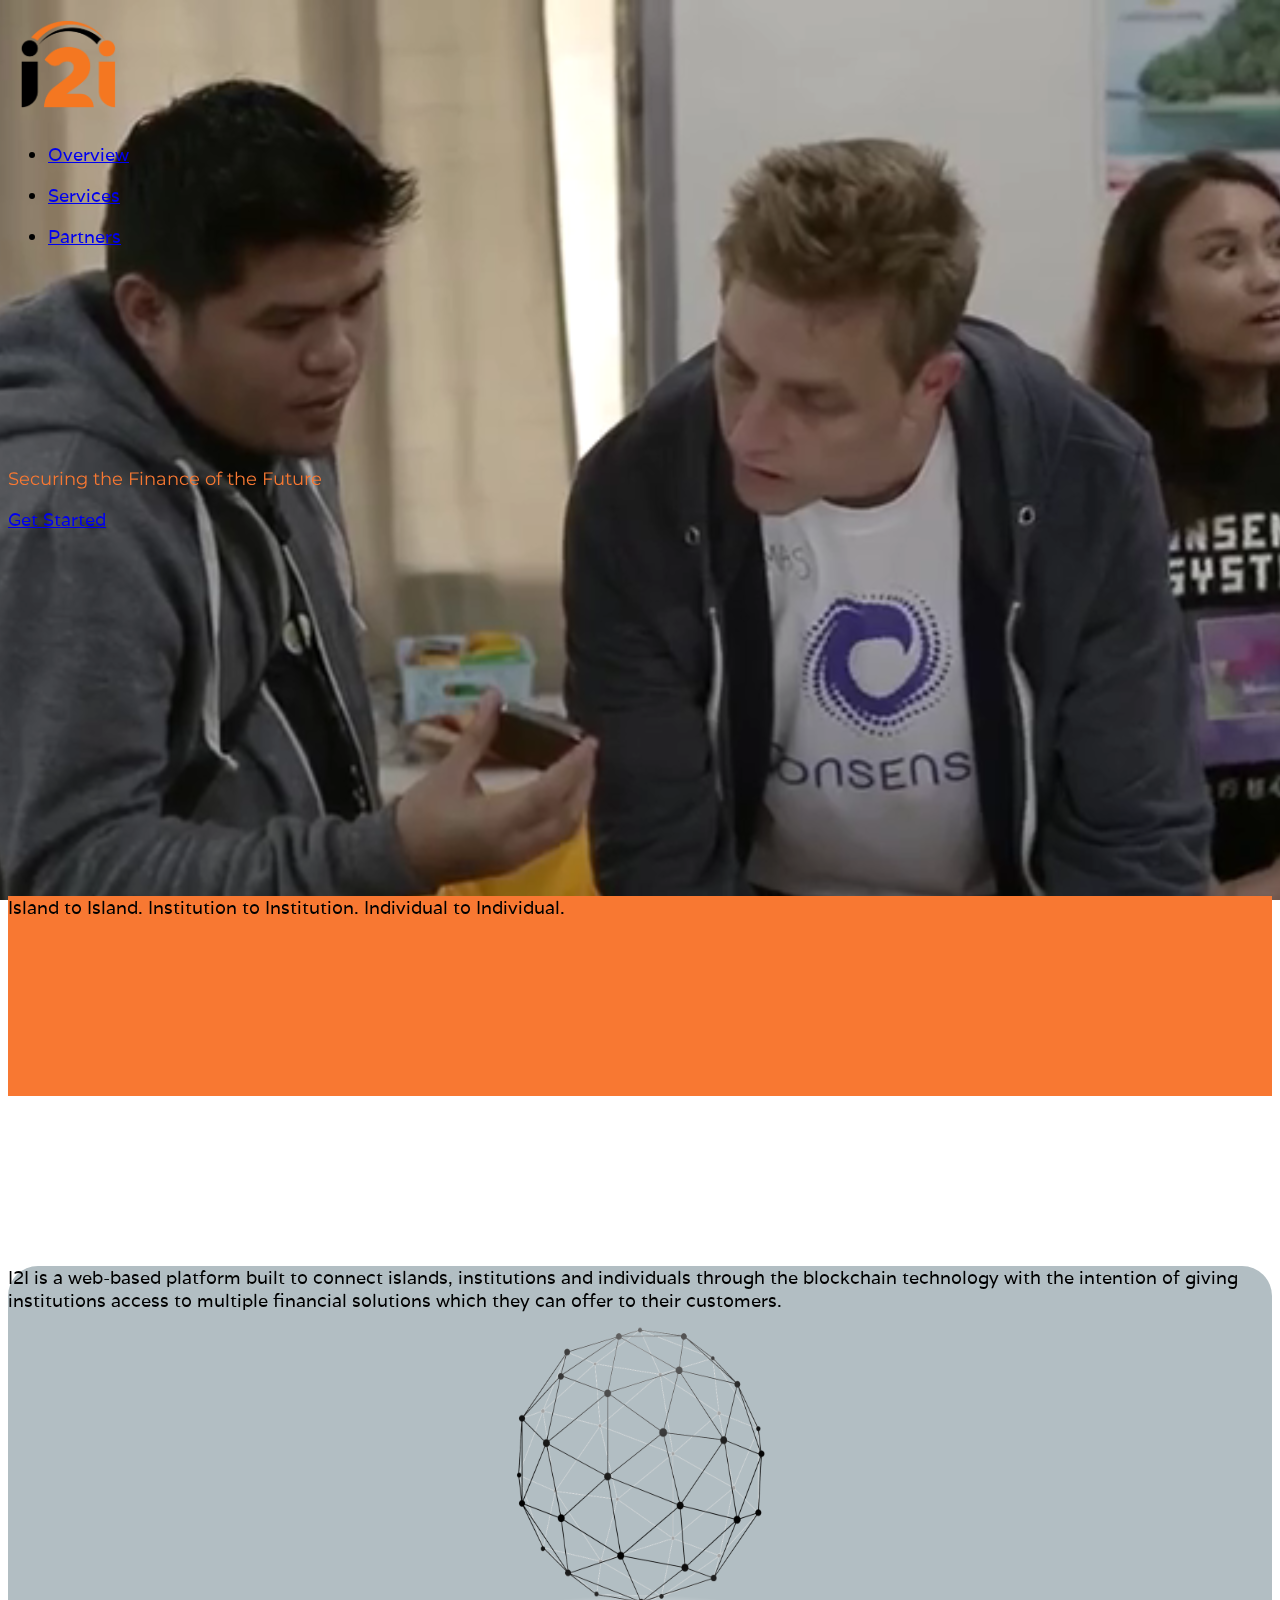
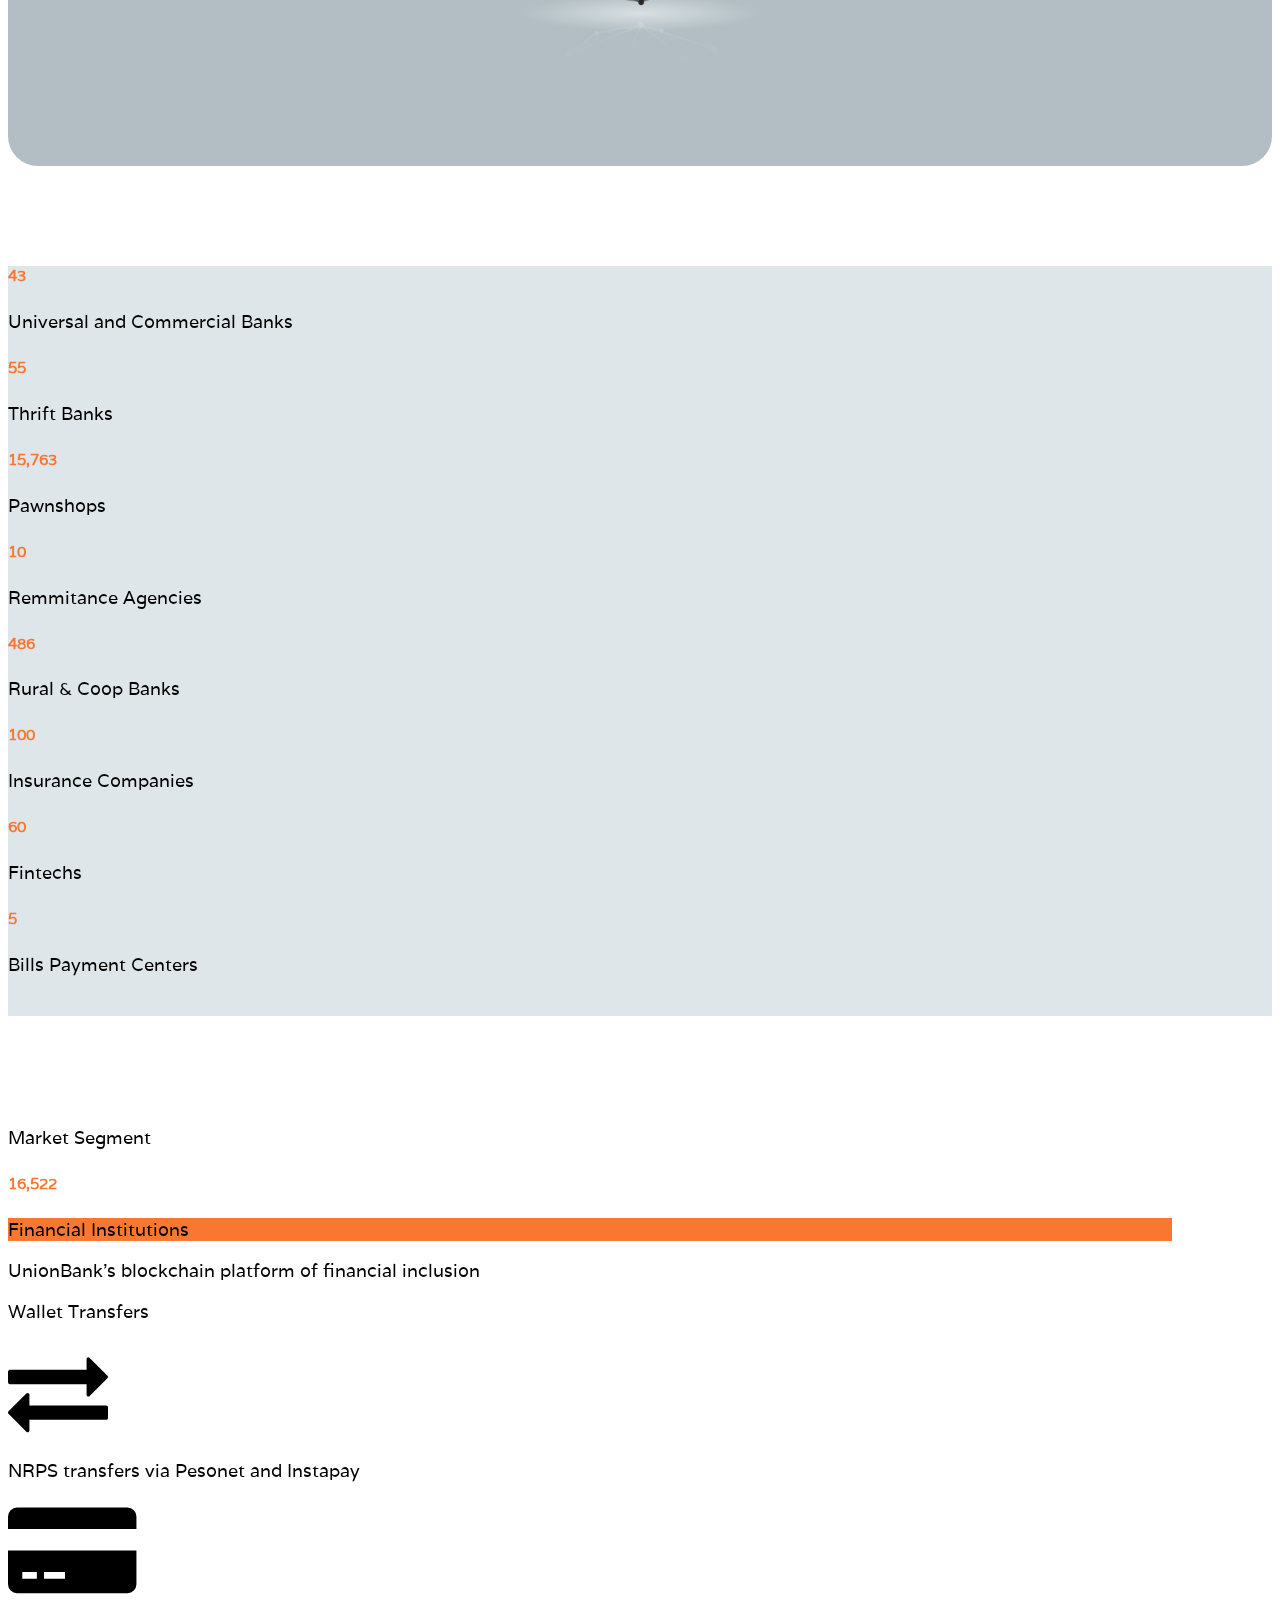
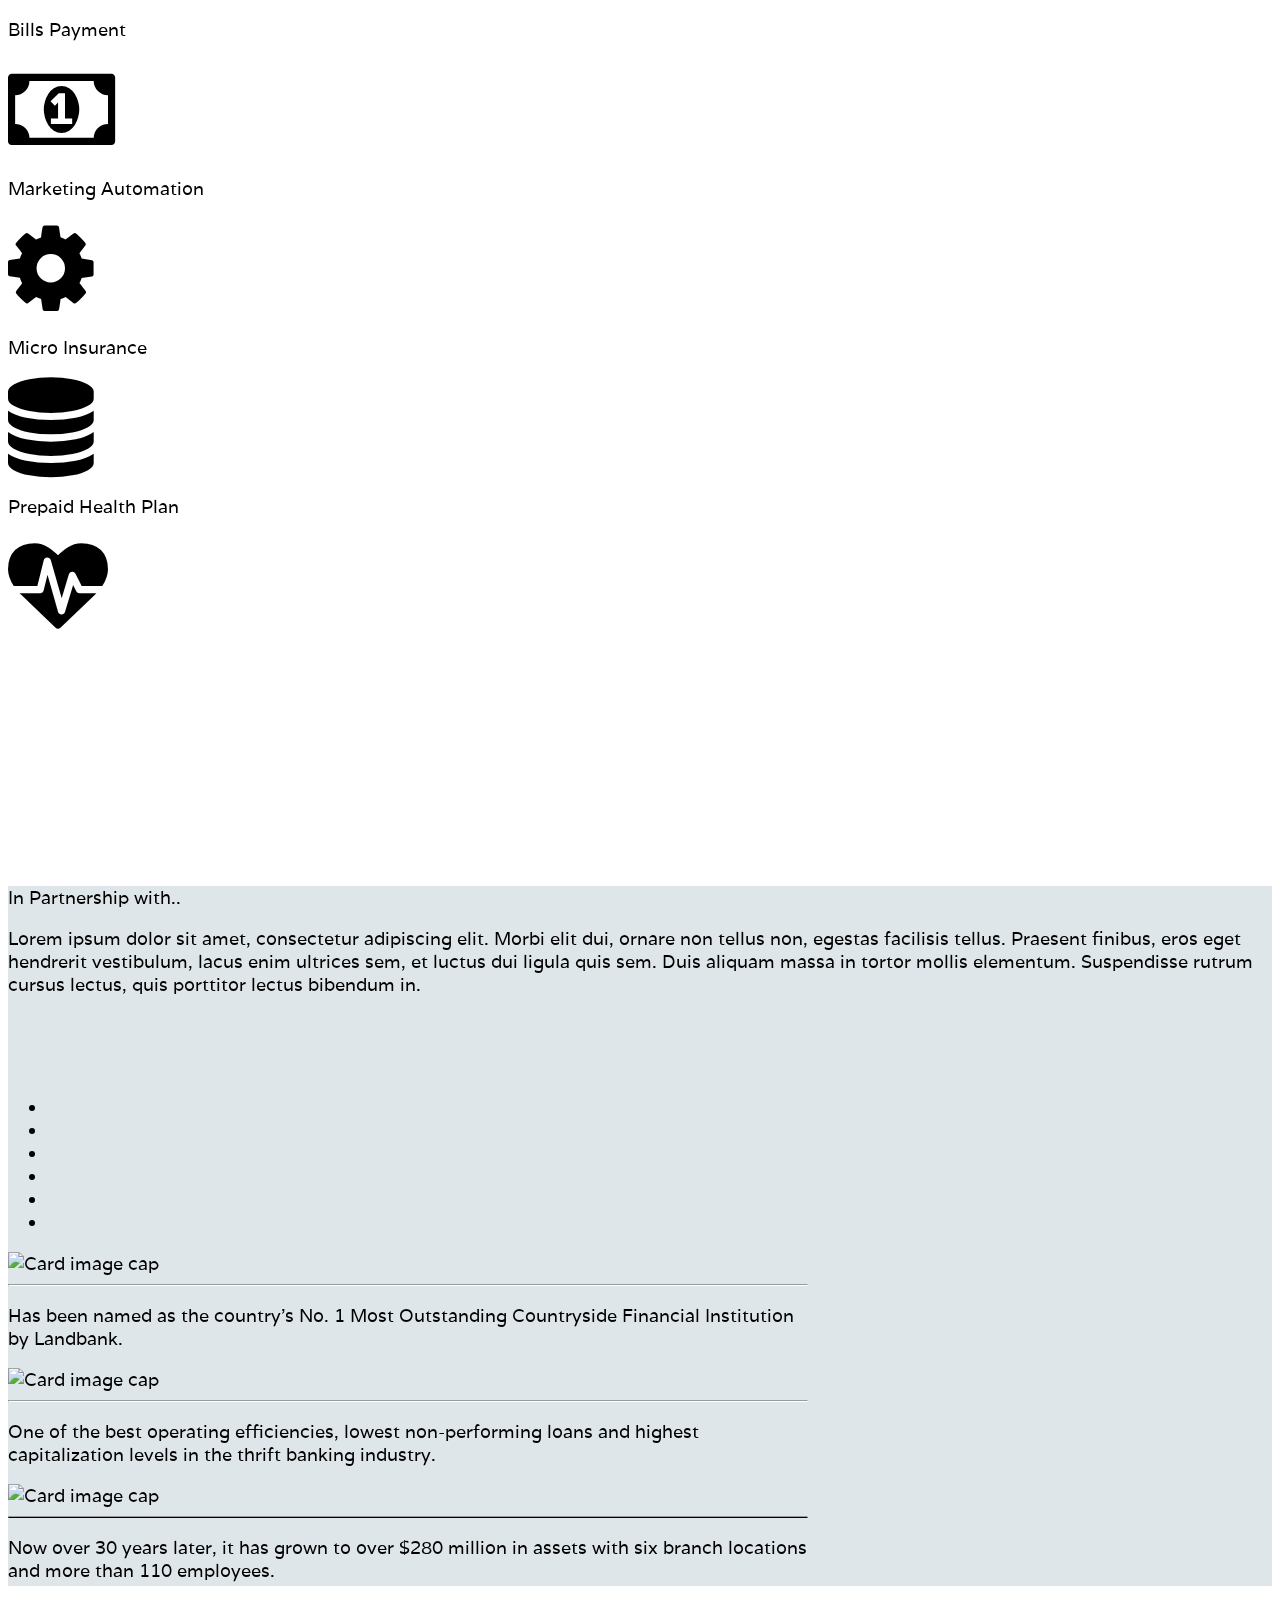
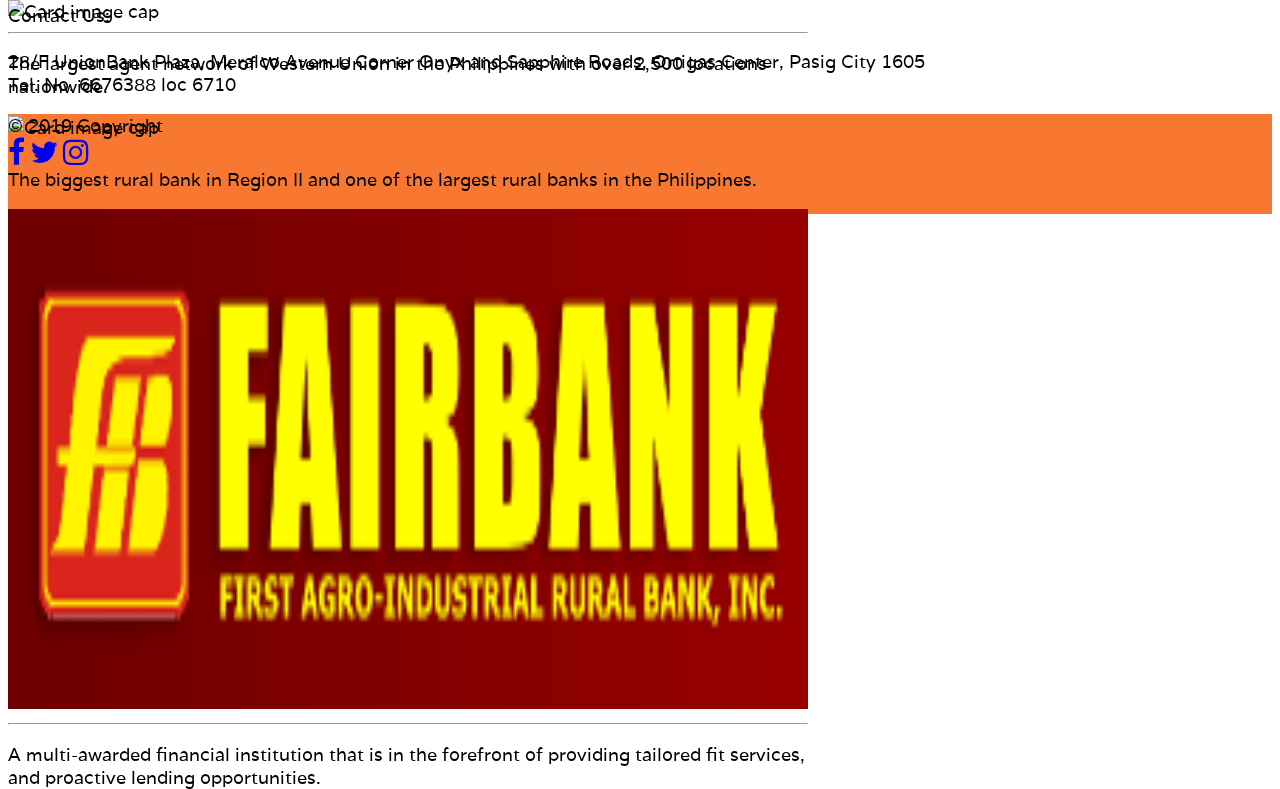
==== index.html @ b844dcfd "Updated code for the 000webhost" ====
<!doctype html>
<html lang="en">
  <head>
    <!-- Required meta tags -->
    <meta charset="utf-8">
    <meta name="viewport" content="width=device-width, initial-scale=1, shrink-to-fit=no">

    <!-- Bootstrap CSS -->
    <link rel="stylesheet" href="https://stackpath.bootstrapcdn.com/bootstrap/4.3.0/css/bootstrap.min.css" integrity="sha384-PDle/QlgIONtM1aqA2Qemk5gPOE7wFq8+Em+G/hmo5Iq0CCmYZLv3fVRDJ4MMwEA" crossorigin="anonymous">
    <!-- Font CSS -->
    <link href="https://fonts.googleapis.com/css?family=Varela|Montserrat" rel="stylesheet">
    <link href="https://stackpath.bootstrapcdn.com/font-awesome/4.7.0/css/font-awesome.min.css" rel="stylesheet" integrity="sha384-wvfXpqpZZVQGK6TAh5PVlGOfQNHSoD2xbE+QkPxCAFlNEevoEH3Sl0sibVcOQVnN" crossorigin="anonymous">
    <link rel="stylesheet" type="text/css" href="static/css/style.css">
    <title>Project I2I</title>
  </head>
  <body>
    <section>
    <nav id="navbar" class="navbar navbar-expand-sm">
        <a class="navbar-brand">
          <img src="static/images/i2ilogo.png" class="navbar-brand logo ">
        </a>
        <div class="navbar ml-auto">
          <ul class="navbar-nav ">
            <li class="nav-item  px-4">
              <a href="#i2i" class="nav-link text-white">Overview</a>
            </li>
          </ul>
          <ul class="navbar-nav">
            <li class="nav-item  px-4">
              <a href="#overview" class="nav-link text-white">Services</a>
            </li>
          </ul>
          <ul class="navbar-nav">
            <li class="nav-item  px-4">
               <a href="#partner" class="nav-link text-white">Partners</a>
            </li>
          </ul>
        </div>
    </nav>
    <div class="container slogan">
      <div class="row">
        <div class="col-md-12">
          <div class="text-center">
            <p class="display-3 text-center text-white" style="font-family: 'Montserrat', sans-serif;">Securing the Finance of the Future</p>
          </div>
        </div>
      </div>
      <div class="row">
        <div class="col-md-12">
          <div class="text-center">
            <a href="#i2i" class="btn btn-primary btn-lg">Get Started</a>
          </div>
        </div>
      </div>
    </div>
     <div>
    <video autoplay muted loop id="video">
      <source src="static/images/i2ivideo.mp4" type="video/mp4">
    </video>
    </div>
    </section>
    
    <button onclick="topFunction()" id="myBtn" title="Go to top"><i class="fa fa-arrow-circle-up" aria-hidden="true" style="font-size:30px;"></i></button>
    
    <div id="i2i">
      <div class="row">
        <div class="col-md-12">
          <div class="text-center">
            <p class="display-4 pt-2 px-5 py-5 text-white">Island to Island. Institution to Institution. Individual to Individual.</p>
          </div>
        </div>
      </div>
    </div>


    <div id="wip">
        <div class="container mt-4">
             <div class="shadow-lg p-5 mb-3 rounded blockchain-img" style="background-color: #b2bec3;height:500px;">
                <div class="row">
                    <div class="col-md-4">
                        <div class="flip-card">
                            <div class="flip-card-inner">
                                <div class="flip-card-front">
                                    <img src="static/images/blockchain.png" height="400" width="360">
                                </div>
                                <div class="flip-card-back text p-3 mb-5">
                                  <p class="text center shadow-lg p-5 mb-5 flipcolor" >We aim to bring the unbanked in the Philippines to the financial system! </p>
                                </div>
                              </div>
                            </div>
                    </div>
                    <div class="col-md-8">
                        <p class="text-center" style="margin-top: 170px">I2I is a web-based platform built to connect islands, institutions and individuals through the blockchain technology with the intention of giving institutions access to multiple financial solutions which they can offer to their customers.</p>
                    </div>
                </div>
            </div>
        </div>
    </div>

    <div id="services" >
      <div class="content">
        <div class="row mt-5 px-5 py-5">
          <div class="col-md-8">
            <div class="row">
              <div class="col-md-6">
              <div class="card pl-5 bank-card" style="width: 18rem;">
                <div class="card-body">
                  <h5 class="card-title display-4">43</h5>
                  <p class="card-text text-white">Universal and Commercial Banks</p>
                </div>
              </div>
              <div class="card pl-5 bank-card" style="width: 18rem;">
                <div class="card-body">
                  <h5 class="card-title display-4 ">55</h5>
                  <p class="card-text text-white">Thrift Banks</p>
                </div>
              </div>
              <div class="card pl-5 bank-card" style="width: 18rem;">
                <div class="card-body">
                  <h5 class="card-title display-4">15,763</h5>
                  <p class="card-text text-white">Pawnshops</p>
                </div>
              </div>  
               <div class="card pl-5 bank-card" style="width: 18rem;">
                <div class="card-body">
                  <h5 class="card-title display-4">10</h5>
                  <p class="card-text text-white">Remmitance Agencies</p>
                </div>
              </div>  
              </div>
              <div class="col-md-6">
                <div class="card bank-card" style="width: 18rem;">
                <div class="card-body">
                  <h5 class="card-title display-4">486</h5>
                  <p class="card-text text-white">Rural & Coop Banks</p>
                </div>
              </div>
              <div class="card bank-card" style="width: 18rem;">
                <div class="card-body">
                  <h5 class="card-title display-4">100</h5>
                  <p class="card-text text-white">Insurance Companies</p>
                </div>
              </div>
              <div class="card bank-card" style="width: 18rem;">
                <div class="card-body">
                  <h5 class="card-title display-4">60</h5>
                  <p class="card-text text-white">Fintechs</p>
                </div>
              </div>
               <div class="card bank-card" style="width: 18rem;">
                <div class="card-body">
                  <h5 class="card-title display-4">5</h5>
                  <p class="card-text text-white">Bills Payment Centers</p>
                </div>
              </div>  
              </div>
            </div>
          </div>
          <div class="col-md-4">
            <div class="card text-center" style="margin-top: 150px; margin-right: 100px;">
              <div class="card-header">
                Market Segment
              </div>
              <div class="card-body">
                <h5 class="card-title display-3" >16,522</h5>
              </div>
              <div class="card-footer text-white" style="background-color: #f87832 ">
                Financial Institutions
              </div>
            </div>
          </div>
    </div>


<div id="overview">
      <div class="container text-center mb-5"  >
        <p class="h3 pt-5" >UnionBank’s blockchain platform of financial inclusion</p>
        <div class="row">
          <div class="card mt-5 ml-4 overview-card" style="width: 18rem;" >
            <div class="card-body" >
              <p class="card-text">Wallet Transfers</p>
              <i class="fa fa-exchange" aria-hidden="true"></i>
            </div>
          </div>
          <div class="card mt-5 ml-4 overview-card" style="width: 30rem;">
            <div class="card-body">
              <p class="card-text"> NRPS transfers via Pesonet and Instapay</p>
              <i class="fa fa-credit-card-alt" aria-hidden="true"></i>
            </div>
          </div>
          <div class="card mt-5 ml-4 overview-card" style="width: 18rem;">
            <div class="card-body">
              <p class="card-text">Bills Payment</p>
              <i class="fa fa-money" aria-hidden="true"></i>
            </div>
          </div>
          <div class="card mt-5 ml-4 overview-card" style="width: 18rem;">
            <div class="card-body">
              <p class="card-text">Marketing Automation</p>
              <i class="fa fa-cog" aria-hidden="true"></i>
            </div>
          </div>
          <div class="card mt-5 ml-4 overview-card" style="width: 30rem;">
            <div class="card-body">
              <p class="card-text">Micro Insurance</p>
              <i class="fa fa-database" aria-hidden="true"></i>
            </div>
          </div>
          <div class="card my-5 ml-4 overview-card" style="width: 18rem;">
            <div class="card-body">
              <p class="card-text">Prepaid Health Plan</p>
              <i class="fa fa-heartbeat" aria-hidden="true"></i>
            </div>
          </div>
        </div>
    </div>

    <div id="partner" style="height:700px;">
        <div class="row">
            <div class="col-md-5 px-5" style="margin-top:250px;">
                <p class="text-center text-white">In Partnership with..</p>
                <p class="text-center text-white ">Lorem ipsum dolor sit amet, consectetur adipiscing elit. Morbi elit dui, ornare non tellus non, egestas facilisis tellus. Praesent finibus, eros eget hendrerit vestibulum, lacus enim ultrices sem, et luctus dui ligula quis sem. Duis aliquam massa in tortor mollis elementum. Suspendisse rutrum cursus lectus, quis porttitor lectus bibendum in.</p>
            </div>
            <div class="col-md-7 px-5" style="margin-top:100px;">
            <div id="demo" class="carousel slide carousel-fade" data-ride="carousel" style="width:800px;height:500px;">
    
              <!-- Indicators -->
              <ul class="carousel-indicators carousel-fade ">
                <li data-target="#demo" data-slide-to="0" class="active"></li>
                <li data-target="#demo" data-slide-to="1"></li>
                <li data-target="#demo" data-slide-to="2"></li>
                <li data-target="#demo" data-slide-to="3"></li>
                <li data-target="#demo" data-slide-to="4"></li>
                <li data-target="#demo" data-slide-to="5"></li>
              </ul>
            
              <!-- The slideshow -->
              <div class="carousel-inner text-center">
                <div class="carousel-item active">
                    <div class="card" style="width:800px;height:100%;border:none">
                      <img class="card-img-top" src="https://pbs.twimg.com/profile_images/873023569638244353/_a5r0OQT_400x400.jpg" style="100%;height:500px;"  alt="Card image cap">
                       <div class="carousel-caption d-none d-md-block">
                        <hr style="border-bottom: 1px solid white">
                        <p>Has been named as the country’s No. 1 Most Outstanding Countryside Financial Institution by Landbank.</p>
                      </div>
                    </div>
                </div>
                <div class="carousel-item">
                    <div class="card partners-card" style="width:800px;height:100%;border:none">
                      <img class="card-img-top" src="http://directory.clix.com.ph/images/logos/9615.jpg" style="100%;height:500px;"  alt="Card image cap">
                     <div class="carousel-caption d-none d-md-block">
                        <hr style="border-bottom: 1px solid white">
                        <p>One of the best operating efficiencies, lowest non-performing loans and highest capitalization levels in the thrift banking industry.</p>
                     </div>
                    </div>
                </div>
                <div class="carousel-item">
                    <div class="card partners-card" style="width:800px;height:100%;border:none">
                      <img class="card-img-top border" src="https://d187qskirji7ti.cloudfront.net/companies/wide_images/000/006/492/1463131508_large.jpg" style="width:100%;height:500px;" alt="Card image cap">
                    <div class="carousel-caption d-none d-md-block">
                        <hr style="border-bottom: 1px solid black">
                        <p class="text-dark">Now over 30 years later, it has grown to over $280 million in assets with six branch locations and more than 110 employees.</p>
                     </div>
                    </div>
                </div>
                <div class="carousel-item">
                    <div class="card partners-card" style="width:800px;height:100%;border:none">
                      <img class="card-img-top" src="https://lh3.googleusercontent.com/kyImufW8flUw5e1UObqcyJPx7d7owifpdUeMZQmkzbMTlskyjHpBtbG8duMPg1fpibM" style="width:100%;height:500px;" alt="Card image cap">
                     <div class="carousel-caption d-none d-md-block">
                       <hr style="border-bottom: 1px solid white">
                        <p class="text-dark">The largest agent network of Western Union in the Philippines with over 
                        2,500 locations nationwide.</p>
                     </div>
                    </div>
                </div>
                 <div class="carousel-item">
                    <div class="card partners-card" style="width:800px;height:100%;border:none">
                      <img class="card-img-top" src="https://encrypted-tbn0.gstatic.com/images?q=tbn:ANd9GcTP7bmNGU-xNNdyThg5Bu9twkxRZ1nEDHJSlQ_YUp0R6O_DfC--" style="width:100%;height:500px;" alt="Card image cap">
                      <div class="carousel-caption d-none d-md-block">
                       <hr style="border-bottom: 1px solid white">
                        <p class="text-dark">The biggest rural bank in Region II and one of the largest rural banks in the Philippines.</p>
                      </div>
                    </div>
                </div>
                <div class="carousel-item" >
                    <div class="card partners-card" style="width:800px;height:100%;border:none;">
                      <img class="card-img-top" src="static/images/z.png" style="width:100%;height:500px;" alt="Card image cap">
                      <div class="carousel-caption d-none d-md-block">
                       <hr style="border-bottom: 1px solid white">
                        <p>A  multi-awarded financial institution that is in the forefront of providing tailored fit services, and proactive lending opportunities.</p>
                      </div>
                    </div>
                </div>
              </div>
            
              <!-- Left and right controls -->
              <a class="carousel-control-prev" href="#demo" data-slide="prev">
                <span class="carousel-control-prev-icon"></span>
              </a>
              <a class="carousel-control-next" href="#demo" data-slide="next">
                <span class="carousel-control-next-icon"></span>
              </a>
              </div>
            </div>
        </div>   
    </div>
    
    

      <div class="container">
        <div class="row ">
            <div class="col-md-4 my-5">
                <p>Contact Us: <br><br>28/F UnionBank Plaza, Meralco Avenue
                    Corner Onyx and Sapphire Roads, Ortigas Center, Pasig City 1605<br>
                    Tel. No. 6676388 loc 6710<br></p>
            </div>
            <div class="col-md-4 "></div>
            <div class="col-md-4 ml-auto mt-5">
             
            </div>
            </div>
        </div>
        
    <footer class="footer">
        <div class="row">
            <div class="col-md-4"></div>
            <div class="col-md-4">
                <div class="text-center text-white mt-5"> © 2019 Copyright</div>
            </div>
            <div class="col-md-4 text-center">
                 <a href="#"><i class="fa fa-facebook px-4 mt-5" aria-hidden="true" style="font-size: 30px"></i></a>
                 <a href="#"><i class="fa fa-twitter  px-4 mt-5" aria-hidden="true" style="font-size: 30px"></i></a>
                 <a href="#"><i class="fa fa-instagram  px-4 mt-5" aria-hidden="true" style="font-size: 30px"></i></a>
            </div>    
        </div>
    </footer>
  

   
    <!-- Optional JavaScript -->
    <!-- jQuery first, then Popper.js, then Bootstrap JS -->
    <script src="https://code.jquery.com/jquery-3.3.1.slim.min.js" integrity="sha384-q8i/X+965DzO0rT7abK41JStQIAqVgRVzpbzo5smXKp4YfRvH+8abtTE1Pi6jizo" crossorigin="anonymous"></script>
    <script src="https://cdnjs.cloudflare.com/ajax/libs/popper.js/1.14.7/umd/popper.min.js" integrity="sha384-UO2eT0CpHqdSJQ6hJty5KVphtPhzWj9WO1clHTMGa3JDZwrnQq4sF86dIHNDz0W1" crossorigin="anonymous"></script>
    <script src="https://stackpath.bootstrapcdn.com/bootstrap/4.3.0/js/bootstrap.min.js" integrity="sha384-7aThvCh9TypR7fIc2HV4O/nFMVCBwyIUKL8XCtKE+8xgCgl/PQGuFsvShjr74PBp" crossorigin="anonymous"></script>
    <script>
        // When the user scrolls down 20px from the top of the document, show the button
        window.onscroll = function() {scrollFunction()};
        
        function scrollFunction() {
          if (document.body.scrollTop > 20 || document.documentElement.scrollTop > 20) {
            document.getElementById("myBtn").style.display = "block";
          } else {
            document.getElementById("myBtn").style.display = "none";
          }
        }
        
        // When the user clicks on the button, scroll to the top of the document
        function topFunction() {
          document.body.scrollTop = 0; // For Safari
          document.documentElement.scrollTop = 0; // For Chrome, Firefox, IE and Opera
        }
    </script>
  </body>
</html>
---- static/css/style.css ----
html {
      scroll-behavior: smooth;
    }
     body{
        font-family: 'Varela', sans-serif;
        font-size: 18px;
      }
      .overview-card, .bank-card, .partners-card{
        border: none;
        background-color: transparent;
      }
      .card-title{
        color: #f87832;
      }
      nav{
        z-index: 1;
      }
      .slogan{
        z-index: 1;
        margin-top: 220px;
        position: relative;
        color: #f87832;
      }
      .logo{
        height: 7rem;
        padding-top: 0;
      }
      #video{
         position: absolute;
          top: 50%; 
          left: 50%;
          -webkit-transform: translateX(-50%) translateY(-50%);
          transform: translateX(-50%) translateY(-50%);
          min-width: 100%; 
          min-height: 100%; 
          width: auto; 
          height: auto;
          z-index: -1000; 
          overflow: hidden;
        }
      #i2i{
        margin-top: 365px;
        background-color:#f87832;
        height: 200px;
      }
      #overview{
        background-color:#fff;
        height: 650px;
        }
      .fa{
        font-size: 100px;
      }
      #services{
        margin-top: 100px;
        background-color: #dfe6e9;
        background-attachment: fixed;
        height: 750px;
        background-image:linear-gradient( rgba(0, 0, 0, 0.7), rgba(0, 0, 0, 0.7) ), url("../images/sky.jpg");
      }
      #wip{
        background-color: #fff;
        height: 500px;
      }
      .blockchain-img{
        border-radius: 30px;
        margin-top: 50px; 
      }
      #partner{
        margin-top: 100px;
        background-color: #dfe6e9;
        height: 600px;
        background-size:cover;
        background-attachment:fixed;
        background-image:linear-gradient( rgba(0, 0, 0, 0.6), rgba(0, 0, 0, 0.6) ), url("https://fullhdpictures.com/wp-content/uploads/2016/12/Business-Partners-Wallpapers.jpg");
      }
      footer{
        background-color: #f87832;
        height: 100px;
      }
    #myBtn {
      display: none; /* Hidden by default */
      position: fixed; /* Fixed/sticky position */
      bottom: 20px; /* Place the button at the bottom of the page */
      right: 30px; /* Place the button 30px from the right */
      z-index: 99; /* Make sure it does not overlap */
      border: none; /* Remove borders */
      outline: none; /* Remove outline */
      color: white; /* Text color */
      cursor: pointer; /* Add a mouse pointer on hover */
      padding: 15px; /* Some padding */
      border-radius: 10px; /* Rounded corners */
      font-size: 9px; /* Increase font size */
    }
    
    #myBtn:hover {
      background-color: #555; /* Add a dark-grey background on hover */
    }
    
    /* The flip card container - set the width and height to whatever you want. We have added the border property to demonstrate that the flip itself goes out of the box on hover (remove perspective if you don't want the 3D effect */
.flip-card {
  background-color: transparent;
  border: none;
  perspective: 1000px; /* Remove this if you don't want the 3D effect */
}

/* This container is needed to position the front and back side */
.flip-card-inner {
  position: relative;
  width: 100%;
  height: 100%;
  text-align: center;
  transition: transform 0.8s;
  transform-style: preserve-3d;
}

/* Do an horizontal flip when you move the mouse over the flip box container */
.flip-card:hover .flip-card-inner {
  transform: rotateY(180deg);
}

/* Position the front and back side */
.flip-card-front, .flip-card-back {
  position: absolute;
  width: 100%;
  height: 100%;
  backface-visibility: hidden;
}

/* Style the front side (fallback if image is missing) */
.flip-card-front {
  background-color: #b2bec3;
  color: black;
}

/* Style the back side */
.flip-card-back {
  background-color: #b2bec3;
  color: white;
  transform: rotateY(180deg);
}

.flipcolor{
    font-family: 'Montserrat', sans-serif;
    margin-top:50px;
    font-size:22px;
    color:#f87832;
}
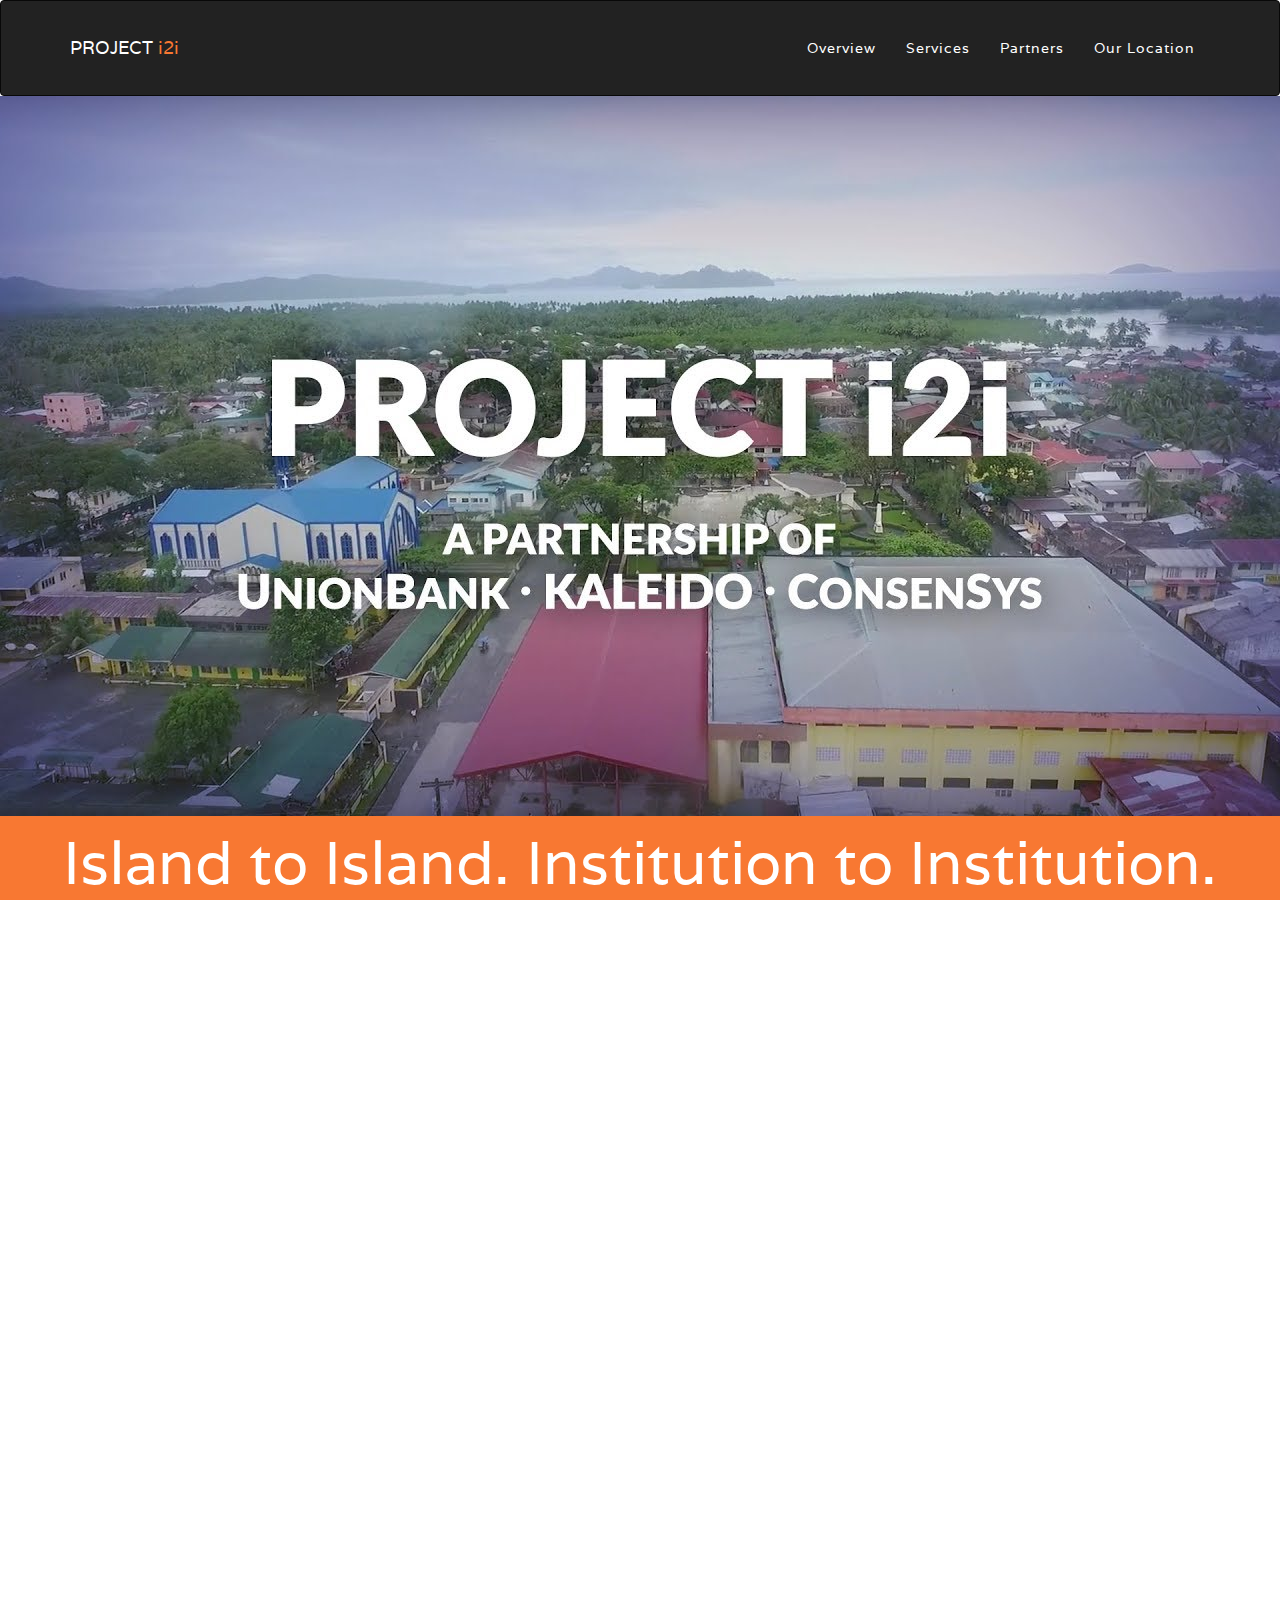
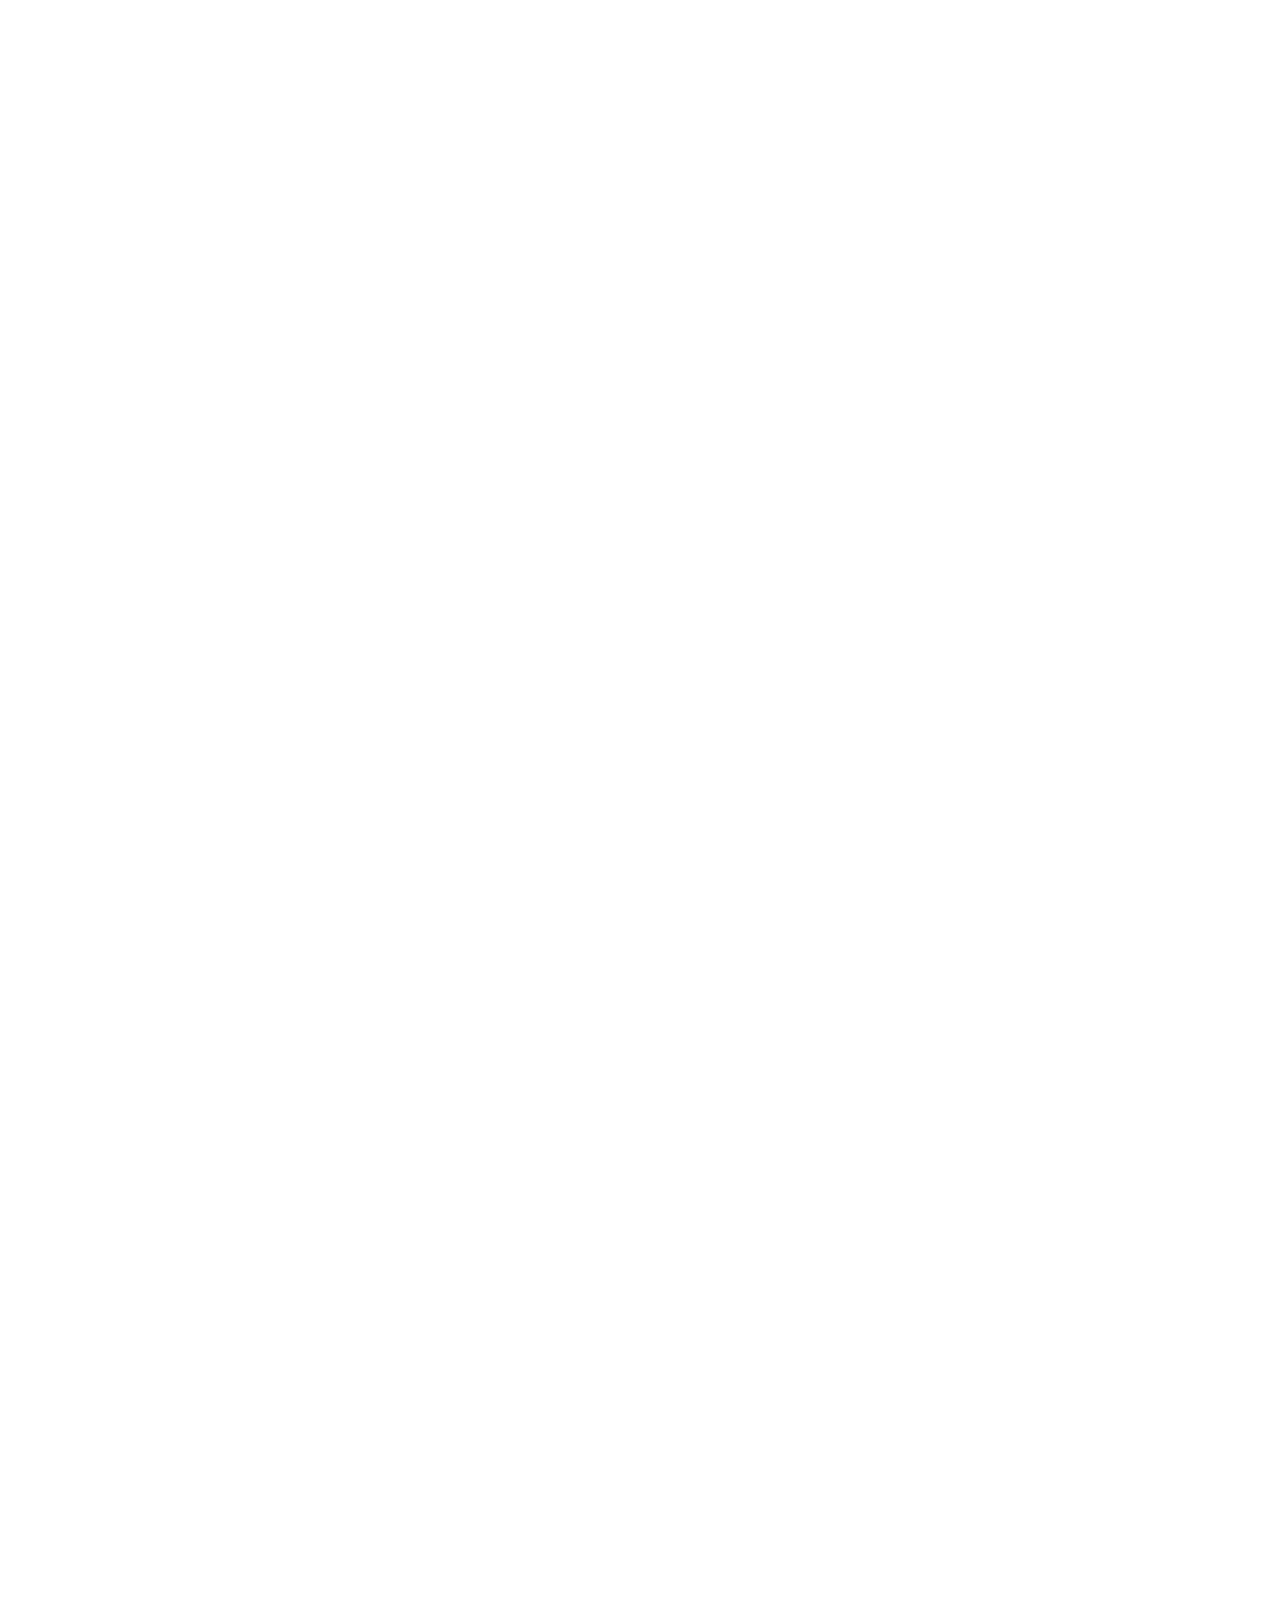
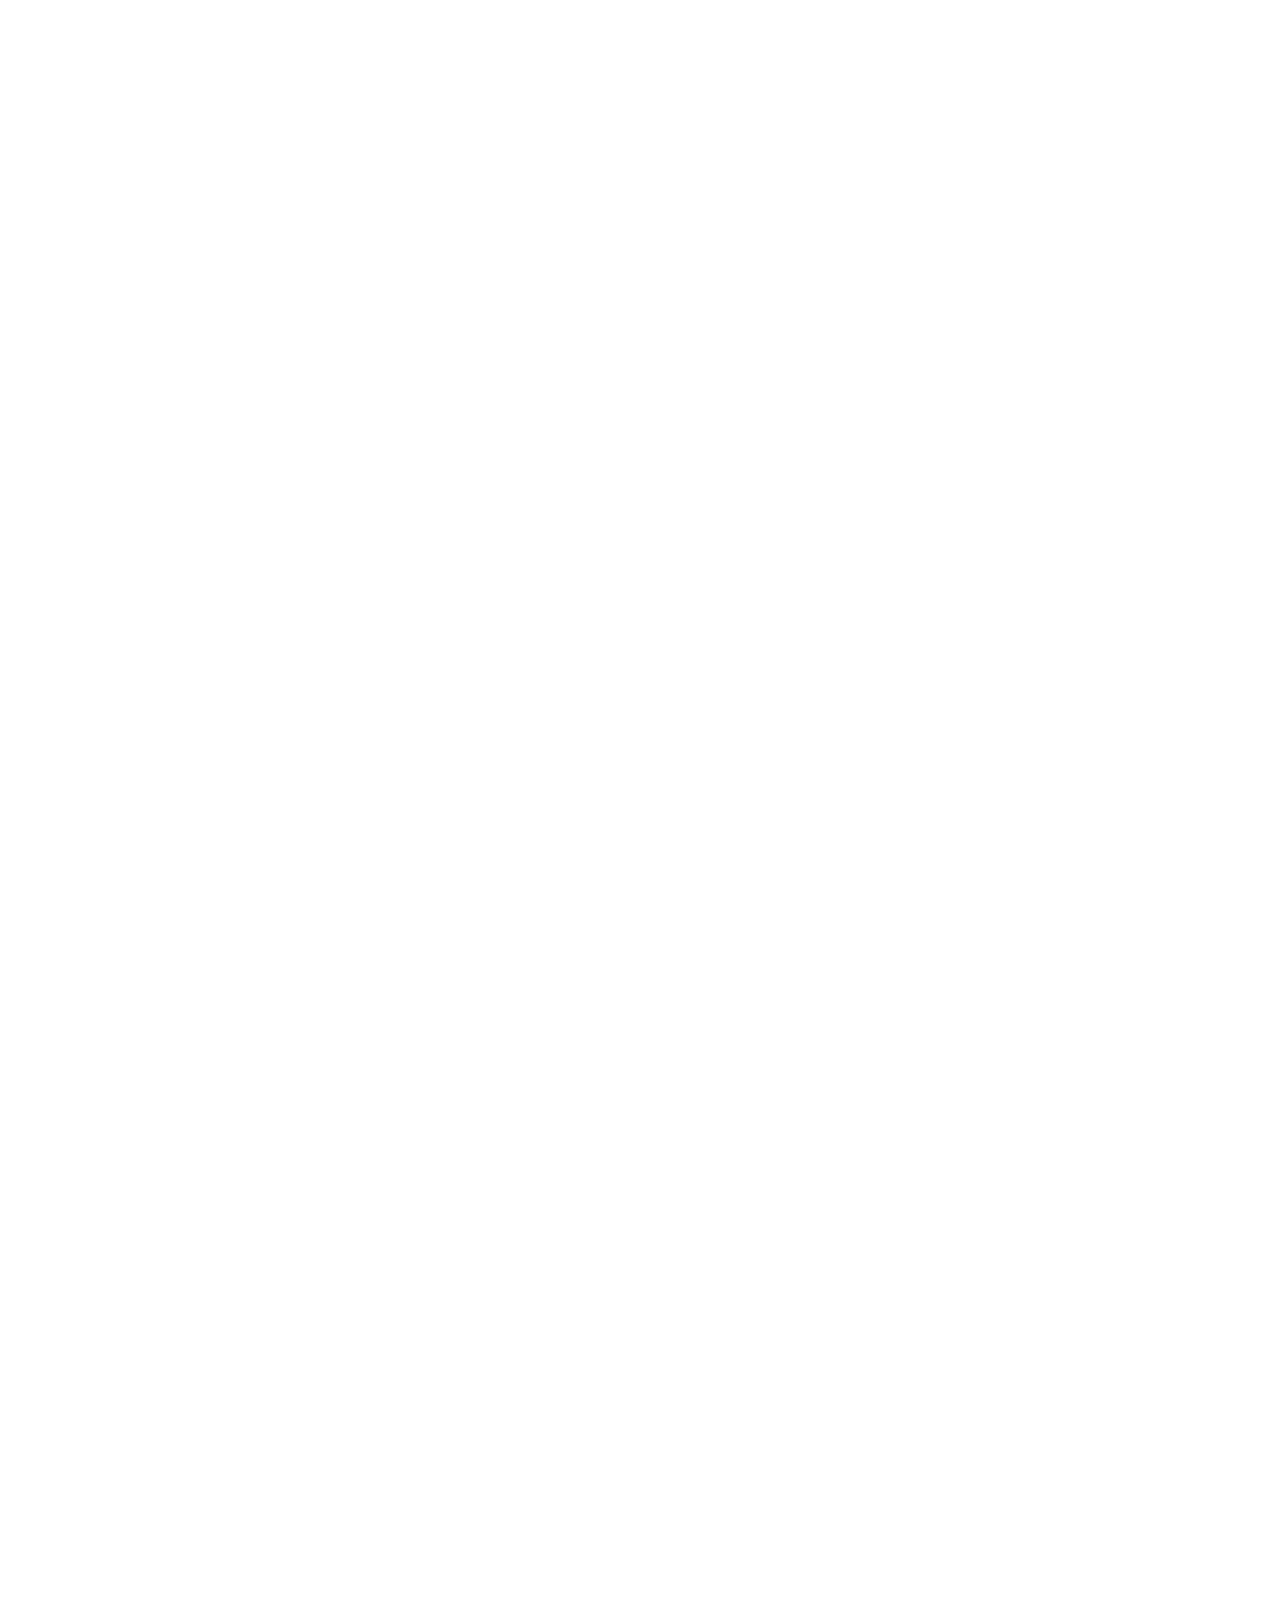
==== commit 55cb7746: "Final, mobile responsive" ====
--- a/index.html
+++ b/index.html
@@ -1,364 +1,332 @@
-<!doctype html>
-<html lang="en">
-  <head>
-    <!-- Required meta tags -->
-    <meta charset="utf-8">
-    <meta name="viewport" content="width=device-width, initial-scale=1, shrink-to-fit=no">
-
-    <!-- Bootstrap CSS -->
-    <link rel="stylesheet" href="https://stackpath.bootstrapcdn.com/bootstrap/4.3.0/css/bootstrap.min.css" integrity="sha384-PDle/QlgIONtM1aqA2Qemk5gPOE7wFq8+Em+G/hmo5Iq0CCmYZLv3fVRDJ4MMwEA" crossorigin="anonymous">
-    <!-- Font CSS -->
-    <link href="https://fonts.googleapis.com/css?family=Varela|Montserrat" rel="stylesheet">
-    <link href="https://stackpath.bootstrapcdn.com/font-awesome/4.7.0/css/font-awesome.min.css" rel="stylesheet" integrity="sha384-wvfXpqpZZVQGK6TAh5PVlGOfQNHSoD2xbE+QkPxCAFlNEevoEH3Sl0sibVcOQVnN" crossorigin="anonymous">
-    <link rel="stylesheet" type="text/css" href="static/css/style.css">
-    <title>Project I2I</title>
-  </head>
-  <body>
-    <section>
-    <nav id="navbar" class="navbar navbar-expand-sm">
-        <a class="navbar-brand">
-          <img src="static/images/i2ilogo.png" class="navbar-brand logo ">
-        </a>
-        <div class="navbar ml-auto">
-          <ul class="navbar-nav ">
-            <li class="nav-item  px-4">
-              <a href="#i2i" class="nav-link text-white">Overview</a>
-            </li>
-          </ul>
-          <ul class="navbar-nav">
-            <li class="nav-item  px-4">
-              <a href="#overview" class="nav-link text-white">Services</a>
-            </li>
-          </ul>
-          <ul class="navbar-nav">
-            <li class="nav-item  px-4">
-               <a href="#partner" class="nav-link text-white">Partners</a>
-            </li>
-          </ul>
-        </div>
-    </nav>
-    <div class="container slogan">
-      <div class="row">
-        <div class="col-md-12">
-          <div class="text-center">
-            <p class="display-3 text-center text-white" style="font-family: 'Montserrat', sans-serif;">Securing the Finance of the Future</p>
-          </div>
-        </div>
-      </div>
-      <div class="row">
-        <div class="col-md-12">
-          <div class="text-center">
-            <a href="#i2i" class="btn btn-primary btn-lg">Get Started</a>
-          </div>
-        </div>
-      </div>
-    </div>
-     <div>
-    <video autoplay muted loop id="video">
-      <source src="static/images/i2ivideo.mp4" type="video/mp4">
-    </video>
-    </div>
-    </section>
-    
-    <button onclick="topFunction()" id="myBtn" title="Go to top"><i class="fa fa-arrow-circle-up" aria-hidden="true" style="font-size:30px;"></i></button>
-    
-    <div id="i2i">
-      <div class="row">
-        <div class="col-md-12">
-          <div class="text-center">
-            <p class="display-4 pt-2 px-5 py-5 text-white">Island to Island. Institution to Institution. Individual to Individual.</p>
-          </div>
-        </div>
-      </div>
-    </div>
-
-
-    <div id="wip">
-        <div class="container mt-4">
-             <div class="shadow-lg p-5 mb-3 rounded blockchain-img" style="background-color: #b2bec3;height:500px;">
-                <div class="row">
-                    <div class="col-md-4">
-                        <div class="flip-card">
-                            <div class="flip-card-inner">
-                                <div class="flip-card-front">
-                                    <img src="static/images/blockchain.png" height="400" width="360">
-                                </div>
-                                <div class="flip-card-back text p-3 mb-5">
-                                  <p class="text center shadow-lg p-5 mb-5 flipcolor" >We aim to bring the unbanked in the Philippines to the financial system! </p>
-                                </div>
-                              </div>
-                            </div>
-                    </div>
-                    <div class="col-md-8">
-                        <p class="text-center" style="margin-top: 170px">I2I is a web-based platform built to connect islands, institutions and individuals through the blockchain technology with the intention of giving institutions access to multiple financial solutions which they can offer to their customers.</p>
-                    </div>
-                </div>
-            </div>
-        </div>
-    </div>
-
-    <div id="services" >
-      <div class="content">
-        <div class="row mt-5 px-5 py-5">
-          <div class="col-md-8">
-            <div class="row">
-              <div class="col-md-6">
-              <div class="card pl-5 bank-card" style="width: 18rem;">
-                <div class="card-body">
-                  <h5 class="card-title display-4">43</h5>
-                  <p class="card-text text-white">Universal and Commercial Banks</p>
-                </div>
-              </div>
-              <div class="card pl-5 bank-card" style="width: 18rem;">
-                <div class="card-body">
-                  <h5 class="card-title display-4 ">55</h5>
-                  <p class="card-text text-white">Thrift Banks</p>
-                </div>
-              </div>
-              <div class="card pl-5 bank-card" style="width: 18rem;">
-                <div class="card-body">
-                  <h5 class="card-title display-4">15,763</h5>
-                  <p class="card-text text-white">Pawnshops</p>
-                </div>
-              </div>  
-               <div class="card pl-5 bank-card" style="width: 18rem;">
-                <div class="card-body">
-                  <h5 class="card-title display-4">10</h5>
-                  <p class="card-text text-white">Remmitance Agencies</p>
-                </div>
-              </div>  
-              </div>
-              <div class="col-md-6">
-                <div class="card bank-card" style="width: 18rem;">
-                <div class="card-body">
-                  <h5 class="card-title display-4">486</h5>
-                  <p class="card-text text-white">Rural & Coop Banks</p>
-                </div>
-              </div>
-              <div class="card bank-card" style="width: 18rem;">
-                <div class="card-body">
-                  <h5 class="card-title display-4">100</h5>
-                  <p class="card-text text-white">Insurance Companies</p>
-                </div>
-              </div>
-              <div class="card bank-card" style="width: 18rem;">
-                <div class="card-body">
-                  <h5 class="card-title display-4">60</h5>
-                  <p class="card-text text-white">Fintechs</p>
-                </div>
-              </div>
-               <div class="card bank-card" style="width: 18rem;">
-                <div class="card-body">
-                  <h5 class="card-title display-4">5</h5>
-                  <p class="card-text text-white">Bills Payment Centers</p>
-                </div>
-              </div>  
-              </div>
-            </div>
-          </div>
-          <div class="col-md-4">
-            <div class="card text-center" style="margin-top: 150px; margin-right: 100px;">
-              <div class="card-header">
-                Market Segment
-              </div>
-              <div class="card-body">
-                <h5 class="card-title display-3" >16,522</h5>
-              </div>
-              <div class="card-footer text-white" style="background-color: #f87832 ">
-                Financial Institutions
-              </div>
-            </div>
-          </div>
-    </div>
-
-
-<div id="overview">
-      <div class="container text-center mb-5"  >
-        <p class="h3 pt-5" >UnionBank’s blockchain platform of financial inclusion</p>
-        <div class="row">
-          <div class="card mt-5 ml-4 overview-card" style="width: 18rem;" >
-            <div class="card-body" >
-              <p class="card-text">Wallet Transfers</p>
-              <i class="fa fa-exchange" aria-hidden="true"></i>
-            </div>
-          </div>
-          <div class="card mt-5 ml-4 overview-card" style="width: 30rem;">
-            <div class="card-body">
-              <p class="card-text"> NRPS transfers via Pesonet and Instapay</p>
-              <i class="fa fa-credit-card-alt" aria-hidden="true"></i>
-            </div>
-          </div>
-          <div class="card mt-5 ml-4 overview-card" style="width: 18rem;">
-            <div class="card-body">
-              <p class="card-text">Bills Payment</p>
-              <i class="fa fa-money" aria-hidden="true"></i>
-            </div>
-          </div>
-          <div class="card mt-5 ml-4 overview-card" style="width: 18rem;">
-            <div class="card-body">
-              <p class="card-text">Marketing Automation</p>
-              <i class="fa fa-cog" aria-hidden="true"></i>
-            </div>
-          </div>
-          <div class="card mt-5 ml-4 overview-card" style="width: 30rem;">
-            <div class="card-body">
-              <p class="card-text">Micro Insurance</p>
-              <i class="fa fa-database" aria-hidden="true"></i>
-            </div>
-          </div>
-          <div class="card my-5 ml-4 overview-card" style="width: 18rem;">
-            <div class="card-body">
-              <p class="card-text">Prepaid Health Plan</p>
-              <i class="fa fa-heartbeat" aria-hidden="true"></i>
-            </div>
-          </div>
-        </div>
-    </div>
-
-    <div id="partner" style="height:700px;">
-        <div class="row">
-            <div class="col-md-5 px-5" style="margin-top:250px;">
-                <p class="text-center text-white">In Partnership with..</p>
-                <p class="text-center text-white ">Lorem ipsum dolor sit amet, consectetur adipiscing elit. Morbi elit dui, ornare non tellus non, egestas facilisis tellus. Praesent finibus, eros eget hendrerit vestibulum, lacus enim ultrices sem, et luctus dui ligula quis sem. Duis aliquam massa in tortor mollis elementum. Suspendisse rutrum cursus lectus, quis porttitor lectus bibendum in.</p>
-            </div>
-            <div class="col-md-7 px-5" style="margin-top:100px;">
-            <div id="demo" class="carousel slide carousel-fade" data-ride="carousel" style="width:800px;height:500px;">
-    
-              <!-- Indicators -->
-              <ul class="carousel-indicators carousel-fade ">
-                <li data-target="#demo" data-slide-to="0" class="active"></li>
-                <li data-target="#demo" data-slide-to="1"></li>
-                <li data-target="#demo" data-slide-to="2"></li>
-                <li data-target="#demo" data-slide-to="3"></li>
-                <li data-target="#demo" data-slide-to="4"></li>
-                <li data-target="#demo" data-slide-to="5"></li>
-              </ul>
-            
-              <!-- The slideshow -->
-              <div class="carousel-inner text-center">
-                <div class="carousel-item active">
-                    <div class="card" style="width:800px;height:100%;border:none">
-                      <img class="card-img-top" src="https://pbs.twimg.com/profile_images/873023569638244353/_a5r0OQT_400x400.jpg" style="100%;height:500px;"  alt="Card image cap">
-                       <div class="carousel-caption d-none d-md-block">
-                        <hr style="border-bottom: 1px solid white">
-                        <p>Has been named as the country’s No. 1 Most Outstanding Countryside Financial Institution by Landbank.</p>
-                      </div>
-                    </div>
-                </div>
-                <div class="carousel-item">
-                    <div class="card partners-card" style="width:800px;height:100%;border:none">
-                      <img class="card-img-top" src="http://directory.clix.com.ph/images/logos/9615.jpg" style="100%;height:500px;"  alt="Card image cap">
-                     <div class="carousel-caption d-none d-md-block">
-                        <hr style="border-bottom: 1px solid white">
-                        <p>One of the best operating efficiencies, lowest non-performing loans and highest capitalization levels in the thrift banking industry.</p>
-                     </div>
-                    </div>
-                </div>
-                <div class="carousel-item">
-                    <div class="card partners-card" style="width:800px;height:100%;border:none">
-                      <img class="card-img-top border" src="https://d187qskirji7ti.cloudfront.net/companies/wide_images/000/006/492/1463131508_large.jpg" style="width:100%;height:500px;" alt="Card image cap">
-                    <div class="carousel-caption d-none d-md-block">
-                        <hr style="border-bottom: 1px solid black">
-                        <p class="text-dark">Now over 30 years later, it has grown to over $280 million in assets with six branch locations and more than 110 employees.</p>
-                     </div>
-                    </div>
-                </div>
-                <div class="carousel-item">
-                    <div class="card partners-card" style="width:800px;height:100%;border:none">
-                      <img class="card-img-top" src="https://lh3.googleusercontent.com/kyImufW8flUw5e1UObqcyJPx7d7owifpdUeMZQmkzbMTlskyjHpBtbG8duMPg1fpibM" style="width:100%;height:500px;" alt="Card image cap">
-                     <div class="carousel-caption d-none d-md-block">
-                       <hr style="border-bottom: 1px solid white">
-                        <p class="text-dark">The largest agent network of Western Union in the Philippines with over 
-                        2,500 locations nationwide.</p>
-                     </div>
-                    </div>
-                </div>
-                 <div class="carousel-item">
-                    <div class="card partners-card" style="width:800px;height:100%;border:none">
-                      <img class="card-img-top" src="https://encrypted-tbn0.gstatic.com/images?q=tbn:ANd9GcTP7bmNGU-xNNdyThg5Bu9twkxRZ1nEDHJSlQ_YUp0R6O_DfC--" style="width:100%;height:500px;" alt="Card image cap">
-                      <div class="carousel-caption d-none d-md-block">
-                       <hr style="border-bottom: 1px solid white">
-                        <p class="text-dark">The biggest rural bank in Region II and one of the largest rural banks in the Philippines.</p>
-                      </div>
-                    </div>
-                </div>
-                <div class="carousel-item" >
-                    <div class="card partners-card" style="width:800px;height:100%;border:none;">
-                      <img class="card-img-top" src="static/images/z.png" style="width:100%;height:500px;" alt="Card image cap">
-                      <div class="carousel-caption d-none d-md-block">
-                       <hr style="border-bottom: 1px solid white">
-                        <p>A  multi-awarded financial institution that is in the forefront of providing tailored fit services, and proactive lending opportunities.</p>
-                      </div>
-                    </div>
-                </div>
-              </div>
-            
-              <!-- Left and right controls -->
-              <a class="carousel-control-prev" href="#demo" data-slide="prev">
-                <span class="carousel-control-prev-icon"></span>
-              </a>
-              <a class="carousel-control-next" href="#demo" data-slide="next">
-                <span class="carousel-control-next-icon"></span>
-              </a>
-              </div>
-            </div>
-        </div>   
-    </div>
-    
-    
-
-      <div class="container">
-        <div class="row ">
-            <div class="col-md-4 my-5">
-                <p>Contact Us: <br><br>28/F UnionBank Plaza, Meralco Avenue
-                    Corner Onyx and Sapphire Roads, Ortigas Center, Pasig City 1605<br>
-                    Tel. No. 6676388 loc 6710<br></p>
-            </div>
-            <div class="col-md-4 "></div>
-            <div class="col-md-4 ml-auto mt-5">
-             
-            </div>
-            </div>
-        </div>
-        
-    <footer class="footer">
-        <div class="row">
-            <div class="col-md-4"></div>
-            <div class="col-md-4">
-                <div class="text-center text-white mt-5"> © 2019 Copyright</div>
-            </div>
-            <div class="col-md-4 text-center">
-                 <a href="#"><i class="fa fa-facebook px-4 mt-5" aria-hidden="true" style="font-size: 30px"></i></a>
-                 <a href="#"><i class="fa fa-twitter  px-4 mt-5" aria-hidden="true" style="font-size: 30px"></i></a>
-                 <a href="#"><i class="fa fa-instagram  px-4 mt-5" aria-hidden="true" style="font-size: 30px"></i></a>
-            </div>    
-        </div>
-    </footer>
-  
-
-   
-    <!-- Optional JavaScript -->
-    <!-- jQuery first, then Popper.js, then Bootstrap JS -->
-    <script src="https://code.jquery.com/jquery-3.3.1.slim.min.js" integrity="sha384-q8i/X+965DzO0rT7abK41JStQIAqVgRVzpbzo5smXKp4YfRvH+8abtTE1Pi6jizo" crossorigin="anonymous"></script>
-    <script src="https://cdnjs.cloudflare.com/ajax/libs/popper.js/1.14.7/umd/popper.min.js" integrity="sha384-UO2eT0CpHqdSJQ6hJty5KVphtPhzWj9WO1clHTMGa3JDZwrnQq4sF86dIHNDz0W1" crossorigin="anonymous"></script>
-    <script src="https://stackpath.bootstrapcdn.com/bootstrap/4.3.0/js/bootstrap.min.js" integrity="sha384-7aThvCh9TypR7fIc2HV4O/nFMVCBwyIUKL8XCtKE+8xgCgl/PQGuFsvShjr74PBp" crossorigin="anonymous"></script>
-    <script>
-        // When the user scrolls down 20px from the top of the document, show the button
-        window.onscroll = function() {scrollFunction()};
-        
-        function scrollFunction() {
-          if (document.body.scrollTop > 20 || document.documentElement.scrollTop > 20) {
-            document.getElementById("myBtn").style.display = "block";
-          } else {
-            document.getElementById("myBtn").style.display = "none";
-          }
-        }
-        
-        // When the user clicks on the button, scroll to the top of the document
-        function topFunction() {
-          document.body.scrollTop = 0; // For Safari
-          document.documentElement.scrollTop = 0; // For Chrome, Firefox, IE and Opera
-        }
-    </script>
-  </body>
+<!DOCTYPE html>
+<html>
+	<head>
+		<title>Project I2I</title>
+        <link rel="shortcut icon" href="static/img/i2iicon.ico">
+        <!-- Owl Carousel -->
+        <link href="static/css/owl.carousel.min.css" rel="stylesheet" type="text/css">
+        <link href="static/css/owl.theme.default.min.css" rel="stylesheet" type="text/css">
+        <!-- Latest compiled and minified CSS -->
+        <link rel="stylesheet" href="static/css/bootstrap.min.css" type="text/css">
+        <!-- jQuery library -->
+        <script src="https://ajax.googleapis.com/ajax/libs/jquery/3.2.1/jquery.min.js"></script>
+        <script src="static/js/owl.carousel.min.js" type="text/javascript"></script>
+        <!-- Latest compiled JavaScript -->
+        <script src="static/js/bootstrap.min.js" type="text/javascript"></script>
+        <!-- Google Fonts -->
+        <link href="https://fonts.googleapis.com/css?family=Varela|Montserrat" rel="stylesheet">
+        <!-- Font Awesome -->
+        <link rel="stylesheet" href="https://cdnjs.cloudflare.com/ajax/libs/font-awesome/4.7.0/css/font-awesome.min.css">  
+        
+        <link href="static/css/responsive.css" rel="stylesheet">
+        <link href="static/css/style.css" rel="stylesheet">
+	</head>
+	<body>
+        <!-- Navbar -->
+        <nav class="navbar navbar-inverse">
+            <div class="container" >
+                <div class="navbar-header">
+                    <button type="button" class="navbar-toggle" data-toggle="collapse" data-target="#navi">
+                       <i class="fa fa-bars menu" aria-hidden="true"></i>
+                    </button>
+                    <a href="index.html" class="navbar-brand" style="color: #fff">PROJECT <span style="color: #f87832">i2i</span></a>
+                </div>
+                <div class="collapse navbar-collapse" id="navi">
+                <ul class="nav navbar-nav navbar-right ">
+                    <li ><a href="#i2i">Overview</a></li>
+                    <li ><a href="#services">Services</a></li>
+                    <li><a href="#partners">Partners</a></li>
+                    <li><a href="#location">Our Location</a></li>
+                </ul>
+                </div>
+            </div>
+        </nav>
+        <!-- Navbar Ends -->
+        
+        <!-- Header -->
+        <div class="container-fluid cover" >
+            <img src="static/img/cover.jpg" style="width: 100%;">
+        </div>
+        
+    <!-- Overview -->   
+    <div  id="i2i" class="container-fluid">
+          <div class="row">
+            <div class="col-xs-12 col-sm-12 col-md-12 col-lg-12 col-xl-12 teext" style="font-size: 60px;">
+              <div class="text-center" >
+                <p class="p-5 i2idisplay">Island to Island. Institution to Institution. Individual to Individual.</p>
+              </div>
+            </div>
+          </div>
+        </div> 
+    <br><br><section id="overview" class="container">
+        <div class="container">
+            <div class="row">
+                <div class="col-md-12 text-center">
+                    <div>
+                    <h2 class="ethereum">An Ethereum Payment Network Driving Financial Inclusion in the Philippines</h2>
+                    </div><br><br>
+                </div>
+            </div>
+        </div>
+        <div class="container">
+            <div class="row">
+                <div class="col-md-7">
+                    <p class="text-justify desc"><span style="color: #f87832;font-size:20px;"><b>i2i</b></span> is a web-based platform built to connect islands, institutions and individuals through the blockchain technology with the intention of giving institutions access to multiple financial solutions which they can offer to their customers.</p>
+                    <iframe class="vid" width="100%" height="400px;" src="https://www.youtube.com/embed/LOP840hA9MY?rel=0" frameborder="0" allow="accelerometer; autoplay; encrypted-media; gyroscope; picture-in-picture" allowfullscreen></iframe>
+                </div>
+                <div class="col-md-5 overview bchain">
+                    <img src="static/img/blockchain.png" class="text-center blockchain">
+                </div>
+            </div>
+        </div>
+    </section>
+        
+    <!-- Stats -->  
+    <section class="stat">
+        <div class="content-box">
+            <div class="container">
+                <div class="row text-center">
+                    <div class="col-xs-3 col-sm-3 col-md-3">
+                        <div class="stat-items">
+                            <h2><span class="counter">43</span></h2>
+                            <p>Universal and Commercial Banks</p>
+                        </div>
+                    </div>
+                    <div class="col-xs-3 col-sm-3 col-md-3">
+                        <div class="stat-items">
+                            <h2><span class="counter">55</span></h2>
+                            <p>Thrift Banks</p>
+                        </div>
+                    </div>
+                    <div class="col-xs-3 col-sm-3 col-md-3">
+                        <div class="stat-items">
+                            <h2><span class="counter">15,763</span></h2>
+                            <p>Pawn Shops</p>
+                        </div>
+                    </div>
+                    <div class="col-xs-3 col-sm-3 col-md-3">
+                        <div class="stat-items">
+                            <h2><span class="counter">10</span></h2>
+                            <p>Remmitance Agencies</p>
+                        </div>
+                    </div>
+                </div>
+                 <div class="row text-center">
+                    <div class="col-xs-3 col-sm-3 col-md-3">
+                        <div class="stat-items">
+                            <h2><span class="counter">486</span></h2>
+                            <p>Rural &amp; Coop Banks</p>
+                        </div>
+                    </div>
+                    <div class="col-xs-3 col-sm-3 col-md-3">
+                        <div class="stat-items">
+                            <h2><span class="counter">100</span></h2>
+                            <p>Insurance Companies</p>
+                        </div>
+                    </div>
+                    <div class="col-xs-3 col-sm-3 col-md-3">
+                        <div class="stat-items">
+                            <h2><span class="counter">60</span></h2>
+                            <p>Fintechs</p>
+                        </div>
+                    </div>
+                    <div class="col-xs-3 col-sm-3 col-md-3">
+                        <div class="stat-items">
+                            <h2><span class="counter">5</span></h2>
+                            <p>Bill Payment Centers</p>
+                        </div>
+                    </div>
+                </div>
+                <div class="row text-center">
+                    <div class="col-12">
+                         <div class="stat-items">
+                            <h3>Market Segment</h3>
+                            <h2 style="font-size:80px;"><span class="counter">16,522</span></h2>
+                            <h3>Financial Institutions</h3>
+                        </div>
+                    </div>
+                </div>
+            </div>
+        </div>    
+    </section>
+    <!-- Stats End -->
+        
+    <!-- Services -->  
+    <section class="service-area" id="services">
+            <div class="container">
+                <div class="row">
+                    <div class="col-xs-12">
+                        <div class="section-title text-center">
+                            <h2><b>SERVICES</b></h2>
+                            <p>UnionBank’s blockchain platform of financial inclusion</p>
+                        </div>
+                    </div>
+                </div><br><br>
+            <div class="row">
+                <div class="col-xs-12 col-sm-6 col-md-4">
+                    <div class="service-wrap text-center">
+                        <div class="service-icon">
+                            <i class="fa fa-exchange" aria-hidden="true"></i>
+                        </div>
+                        <h3>Wallet Tranfers</h3>
+                        <p>Make electronic transactions!</p>
+                    </div>
+                </div>
+                <div class="col-xs-12 col-sm-6 col-md-4">
+                    <div class="service-wrap text-center">
+                        <div class="service-icon">
+                            <i class="fa fa-credit-card-alt" aria-hidden="true"></i>
+                        </div>
+                        <h3>NRPS transfers via Pesonet and Instapay</h3>
+                        <p>Make electronic transactions!</p>
+                    </div>
+                </div>
+                <div class="col-xs-12 col-sm-6 col-md-4">
+                    <div class="service-wrap text-center">
+                        <div class="service-icon">
+                            <i class="fa fa-money" aria-hidden="true"></i>
+                        </div>
+                        <h3>Bills Payment</h3>
+                        <p>Make electronic transactions!</p>
+                    </div>
+                </div>
+            </div>
+            <div class="row">
+                <div class="col-xs-12 col-sm-6 col-md-4">
+                    <div class="service-wrap text-center">
+                        <div class="service-icon">
+                            <i class="fa fa-cog" aria-hidden="true"></i>
+                        </div>
+                        <h3>Marketing Automation</h3>
+                        <p>Make electronic transactions!</p>
+                    </div>
+                </div>
+                <div class="col-xs-12 col-sm-6 col-md-4">
+                    <div class="service-wrap text-center">
+                        <div class="service-icon">
+                            <i class="fa fa-database" aria-hidden="true"></i>
+                        </div>
+                        <h3>Micro Insurance</h3>
+                        <p>Make electronic transactions!</p>
+                    </div>
+                </div>
+                <div class="col-xs-12 col-sm-6 col-md-4">
+                    <div class="service-wrap text-center">
+                        <div class="service-icon">
+                            <i class="fa fa-heartbeat" aria-hidden="true"></i>
+                        </div>
+                        <h3>Prepaid Health Plan</h3>
+                        <p>Make electronic transactions!</p>
+                    </div>
+                </div>
+            </div>
+        </div>
+        </section>
+        <!-- Services End -->
+        
+        <!-- Partners -->
+        <section class="partners" id="partners">
+            <div class="container">
+                <div class="row">
+                    <div class="col-xs-12" style="margin-bottom: 20px;">
+                        <h2 class="text-center"><b>Our Partners</b></h2>
+                        <p class="text-center">Our Partners reflects our ambitions to integrate rural banks into othe financial system.</p>
+                        <hr style="border-bottom: 1px solid white">
+                    </div>
+                </div>
+            </div>
+            <div class="container">
+                <div class="row">
+                    <div class="col-md-12">
+                        <div id="partners" class="owl-carousel owl-theme">
+                            <div class="part">
+                                <img src="https://pbs.twimg.com/profile_images/873023569638244353/_a5r0OQT_400x400.jpg" class="img-responsive">
+                            </div>
+                            <div class="part">
+                                <img src="http://directory.clix.com.ph/images/logos/9615.jpg" class="img-responsive">
+                            </div>
+                            <div class="part">
+                                <img src="https://d187qskirji7ti.cloudfront.net/companies/wide_images/000/006/492/1463131508_large.jpg"  class="img-responsive piccarousel">
+                            </div>
+                            <div class="part">
+                                <img src="https://lh3.googleusercontent.com/kyImufW8flUw5e1UObqcyJPx7d7owifpdUeMZQmkzbMTlskyjHpBtbG8duMPg1fpibM" class="img-responsive">
+                            </div>
+                            <div class="part">
+                                <img src="https://encrypted-tbn0.gstatic.com/images?q=tbn:ANd9GcTP7bmNGU-xNNdyThg5Bu9twkxRZ1nEDHJSlQ_YUp0R6O_DfC--" class="img-responsive">
+                            </div>  
+                            <div class="part">
+                                <img src="static/img/z.png" class="img-responsive piccarousel">
+                            </div>
+                        </div>
+                    </div>
+                </div>
+            </div>
+        </section>
+        <!-- Partners End -->
+        <section id="location">
+            <div class="container-fluid location">
+                <div class="row">
+                    <div class="col-xs-12 section-title">
+                        <h2 class="text-center"><b> We're located at.. </b></h2>
+                        <hr>
+                    </div>
+                </div>
+            </div>
+        </section>
+        <!-- Map -->
+        <section>
+            <div class="container-fluid map">
+                <iframe src="https://www.google.com/maps/embed?pb=!1m18!1m12!1m3!1d3861.210761795026!2d121.06128491449832!3d14.587062981319773!2m3!1f0!2f0!3f0!3m2!1i1024!2i768!4f13.1!3m3!1m2!1s0x3397c87f24b30353%3A0x964f9b56f5f47d93!2sUnionBank+of+the+Philippines!5e0!3m2!1sen!2sph!4v1550326367417" width="100%" height="450" frameborder="0" style="border:0" allowfullscreen></iframe>
+            </div>
+        </section>
+        <!-- End Map -->
+        
+        <!-- Contact Us -->
+        <section class="contact">
+            <div class="container-fluid">
+                <div class="row">
+                    <div class="contact-infos">
+                        <div class="col-xs-4 col-sm-4 col-md-4 text-center">
+                            <div class="contact-item">
+                                <span class="contact-icon"><i class="fa fa-map-marker"></i></span>
+                                <p class="contact-detail">
+                                    28/F UnionBank Plaza, Meralco Avenue
+                                    Corner Onyx and Sapphire Roads, Ortigas Center, Pasig City 1605
+                                </p>
+                            </div>
+                        </div>
+                         <div class="col-xs-4 col-sm-4 col-md-4 text-center">
+                            <div class="contact-item">
+                                <span class="contact-icon"><i class="fa fa-envelope"></i></span>
+                                <p class="contact-detail">
+                                    investorrelations@unionbankph.com
+                                </p>
+                            </div>
+                        </div>
+                        <div class="col-xs-4 col-sm-4 col-md-4 text-center">
+                            <div class="contact-item">
+                                <span class="contact-icon"><i class="fa fa-phone"></i></span>
+                                <p class="contact-detail">
+                                    (02) 585 1019
+                                </p>
+                            </div>
+                        </div>
+                    </div>
+                </div>
+            </div>
+        </section>   
+        <!-- Footer -->
+        <footer id="contact">
+            <div class="container">
+                <div class="row">
+                    <div class="col-12 text-center">
+                        <p style="color: white">© 2019 Copyright</p>
+                    </div>
+                </div>
+            </div>
+        </footer>
+        <script src="static/js/jquery.waypoints.min.js" type="text/javascript"></script>
+        <script src="static/js/jquery.counterup.min.js" type="text/javascript"></script>
+        <script src="static/js/main.js" type="text/javascript"></script>
+	</body>
 </html>--- a/static/css/responsive.css
+++ b/static/css/responsive.css
@@ -0,0 +1,86 @@
+/* Smartphones (portrait and landscape) ----------- */
+@media only screen and (min-device-width : 320px) and (max-device-width : 480px) {
+    .navbar-brand{
+        font-size: 35px;
+    }   
+    .icon-bar {
+        font-size: 30px;;
+    }
+    .i2idisplay{
+        font-size: 45px;
+    }
+    .ethereum{
+        font-size: 30px;
+        width: 90%;
+    }
+    .contact-detail{
+        font-size:18px;
+    }
+    .vid{
+        width: 95%;
+    }
+    .desc{
+        font-size:18px;
+        width: 90%;
+    }
+    .piccarousel{
+        height: 10px;
+    }
+    .bchain{
+        margin-left: 130px;
+    }
+    .piccarousel{
+        height: 21rem;
+    }
+    .asd{
+        font-size: 0px;
+    }
+    .menu{
+        font-size: 40px;
+    }
+}
+
+/* iPads (portrait and landscape) ----------- */
+@media only screen and (min-device-width : 768px) and (max-device-width : 1024px) {
+     .navbar-brand{
+        font-size: 35px;
+    } 
+    .i2idisplay{
+        font-size: 45px;
+    }
+    .ethereum{
+        font-size: 30px;
+        width: 90%;
+    }
+    .contact-detail{
+        font-size:18px;
+    }
+    .vid{
+        width: 95%;
+    }
+    .desc{
+        font-size:18px;
+        width: 90%;
+    }
+     .bchain{
+        margin-left: 130px;
+    }
+    .piccarousel{
+        height: 21rem;
+    }
+     .menu{
+        font-size: 40px;
+    }
+}
+@media only screen and (min-width: 1024px) and (max-height: 1366px) and (-webkit-min-device-pixel-ratio: 1.5) {
+    .bchain{
+        margin-left: 0px;
+       
+    }
+}
+/* Desktops and laptops ----------- */
+@media only screen  and (min-width : 1224px) {
+.piccarousel{
+    height: 35rem;
+}
+}
--- a/static/css/style.css
+++ b/static/css/style.css
@@ -1,31 +1,44 @@
-     html {
-      scroll-behavior: smooth;
-    }
-     body{
-        font-family: 'Varela', sans-serif;
-        font-size: 18px;
-      }
-      .overview-card, .bank-card, .partners-card{
-        border: none;
-        background-color: transparent;
-      }
-      .card-title{
-        color: #f87832;
-      }
-      nav{
-        z-index: 1;
-      }
-      .slogan{
-        z-index: 1;
-        margin-top: 220px;
-        position: relative;
-        color: #f87832;
-      }
-      .logo{
-        height: 7rem;
-        padding-top: 0;
-      }
-      #video{
+
+html, body{
+    width: 100%;
+    height: 100%;
+    margin: 0px;
+    padding: 0px;
+    overflow-x: hidden; 
+    scroll-behavior: smooth;
+}
+body{
+    font-family: 'Varela', sans-serif;
+    font-size: 16px;
+    
+}
+.cover{
+    background-attachment: fixed;
+    padding: 0 0;
+    width: 100%;
+    position: relative;
+}
+.navbar{
+    padding: 22px 0px;
+    margin-bottom: 0px;
+}
+.navbar-brand{
+    transition: all 0.5s ease-in;
+}
+.navbar-brand:hover{
+    color: #f87832 !important;
+}
+.navbar ul li a{
+    color: white !important;
+    letter-spacing: 1px;
+    font-size: 14px;
+    transition: all 0.5s ease-in;
+}
+.navbar ul li a:hover{
+    color: #f87832 !important;
+}
+
+ #video{
          position: absolute;
           top: 50%; 
           left: 50%;
@@ -37,111 +50,188 @@
           height: auto;
           z-index: -1000; 
           overflow: hidden;
-        }
-      #i2i{
-        margin-top: 365px;
-        background-color:#f87832;
-        height: 200px;
-      }
-      #overview{
-        background-color:#fff;
-        height: 650px;
-        }
-      .fa{
-        font-size: 100px;
-      }
-      #services{
-        margin-top: 100px;
-        background-color: #dfe6e9;
-        background-attachment: fixed;
-        height: 750px;
-        background-image:linear-gradient( rgba(0, 0, 0, 0.7), rgba(0, 0, 0, 0.7) ), url("../images/sky.jpg");
-      }
-      #wip{
-        background-color: #fff;
-        height: 500px;
-      }
-      .blockchain-img{
-        border-radius: 30px;
-        margin-top: 50px; 
-      }
-      #partner{
-        margin-top: 100px;
-        background-color: #dfe6e9;
-        height: 600px;
-        background-size:cover;
-        background-attachment:fixed;
-        background-image:linear-gradient( rgba(0, 0, 0, 0.6), rgba(0, 0, 0, 0.6) ), url("https://fullhdpictures.com/wp-content/uploads/2016/12/Business-Partners-Wallpapers.jpg");
-      }
-      footer{
-        background-color: #f87832;
-        height: 100px;
-      }
-    #myBtn {
-      display: none; /* Hidden by default */
-      position: fixed; /* Fixed/sticky position */
-      bottom: 20px; /* Place the button at the bottom of the page */
-      right: 30px; /* Place the button 30px from the right */
-      z-index: 99; /* Make sure it does not overlap */
-      border: none; /* Remove borders */
-      outline: none; /* Remove outline */
-      color: white; /* Text color */
-      cursor: pointer; /* Add a mouse pointer on hover */
-      padding: 15px; /* Some padding */
-      border-radius: 10px; /* Rounded corners */
-      font-size: 9px; /* Increase font size */
-    }
-    
-    #myBtn:hover {
-      background-color: #555; /* Add a dark-grey background on hover */
-    }
-    
-    /* The flip card container - set the width and height to whatever you want. We have added the border property to demonstrate that the flip itself goes out of the box on hover (remove perspective if you don't want the 3D effect */
-.flip-card {
-  background-color: transparent;
-  border: none;
-  perspective: 1000px; /* Remove this if you don't want the 3D effect */
-}
-
-/* This container is needed to position the front and back side */
-.flip-card-inner {
-  position: relative;
-  width: 100%;
-  height: 100%;
-  text-align: center;
-  transition: transform 0.8s;
-  transform-style: preserve-3d;
-}
-
-/* Do an horizontal flip when you move the mouse over the flip box container */
-.flip-card:hover .flip-card-inner {
-  transform: rotateY(180deg);
-}
-
-/* Position the front and back side */
-.flip-card-front, .flip-card-back {
-  position: absolute;
-  width: 100%;
-  height: 100%;
-  backface-visibility: hidden;
-}
-
-/* Style the front side (fallback if image is missing) */
-.flip-card-front {
-  background-color: #b2bec3;
-  color: black;
-}
-
-/* Style the back side */
-.flip-card-back {
-  background-color: #b2bec3;
-  color: white;
-  transform: rotateY(180deg);
-}
-
-.flipcolor{
-    font-family: 'Montserrat', sans-serif;
-    margin-top:50px;
-    font-size:22px;
-    color:#f87832;
+}
+#i2i{
+    background-color:#f87832 ;
+    color: #fff !important;
+    padding: 10px 10px;
+    margin: 20 20;
+}
+.i2idisplay{
+    font-weight: 300;
+    line-height: 1.2;
+}
+.overview{
+    padding: 3rem!important;
+}
+#overview{
+    background-color: #b2bec3;
+    border-radius: 1rem!important;
+    padding: 20px;
+    box-shadow: 0 1rem 4rem rgba(0,0,0,.200)!important;
+    box-sizing: border-box;
+}
+.blockchain{
+    height: 400px;
+    width: 400px;
+}
+.service-area{
+    margin-top: 30px;
+}
+.service-area p{
+   margin-bottom: -5px;
+}
+.service-wrap {
+    box-shadow: 0 0 10px rgba(0,0,0,0.2);
+    overflow: hidden;
+    padding: 25px 35px;
+    position: relative;
+    transition: all 0.5s ease 0s;
+    z-index: 9;
+    margin-top: 20px;
+    
+}
+.service-wrap::before, .service-wrap::after {
+    content: "";
+    height: 300%;
+    position: absolute;
+    transform: rotate(45deg);
+    width: 120%;
+    z-index: -9;
+    transition: all 0.5s;
+    opacity: 0;
+    background:#f87832;    
+    
+}
+.service-wrap::before{
+    top: -37px;
+    left: 100%;  
+    
+}
+.service-wrap:hover:before{    
+    left: -27px;
+    opacity: 1;
+    
+}
+.service-wrap::after{
+     right: 100%;
+     bottom: -37px;
+    
+}
+.service-wrap:hover:after{
+     right: -27px;
+     opacity: 1;
+    
+}
+.service-wrap:hover{
+     color: white;    
+}
+.service-wrap:h3{
+     color: white;    
+}
+.service-wrap:hover h3{
+     color: white;    
+}
+.service-wrap:hover h3:after{
+     background-color: white;    
+}
+
+.service-icon i{
+    font-size: 30px;
+    margin-bottom: 20px;
+    transition: all 0.5s;
+    
+}
+.service-wrap:hover .service-icon i{
+    transform:rotate(360deg);
+}
+.service-wrap h3{
+    font-size: 25px;
+    font-weight: 700;
+    padding-bottom: 15px;
+    position: relative;
+    
+}
+.service-wrap p{
+    font-size: 14px;
+    margin-bottom: 0;
+}
+.stat{
+    background-image: linear-gradient( rgba(0, 0, 0, 0.7), rgba(0, 0, 0, 0.7) ),url(../img/sky.jpg);
+    background-attachment: fixed;
+    padding-top: 150px;
+    padding-bottom: 150px;
+
+    color: #fff;
+    font-size: 18px;
+    margin-top: 50px;
+    
+}
+.stat-items h2{
+    font-weight: bold;
+    font-size: 30px;
+    color: #f87832;
+}
+.stat p{
+    letter-spacing: 1;
+}
+.partners{
+    background-image: linear-gradient( rgba(0, 0, 0, 0.7), rgba(0, 0, 0, 0.7) ),url(../img/partners.jpg);
+    background-attachment: fixed;
+    background-size: cover;
+    padding-top: 125px;
+    padding-bottom: 125px;
+    color: #fff;
+    margin-top: 100px;
+}
+.part{
+    margin-top: 20px;
+}
+.part{
+    margin: 0 15px;
+}
+
+.contact-infos{
+    float: left;
+    width: 100%;
+    background:#f87832;
+    padding-top: 35px;
+    padding-bottom: 35px;
+}
+.contact-infos .fa{
+    color: #fff;
+    font-size: 26px;
+    border:1px solid white;
+    width: 50px;
+    height: 50px;
+    border-radius: 50%;
+    line-height: 50px; 
+    transition: all 0.5s ease-in;
+}
+.contact-infos .fa:hover{
+    color:#b2bec3;
+}
+.contact-infos p{
+    color:#fff;
+    margin-top: 20px;
+}
+#contact{
+    background:#000;
+    padding-top: 5px;
+    padding-bottom: 5px;
+}
+.location{
+    
+    padding: 15px;
+}
+hr{
+   border-bottom: 3px solid black;
+   width: 40px;
+}
+.map{
+ border-radius: 30px;   
+}
+.menu{
+    color: white;
+    
 }